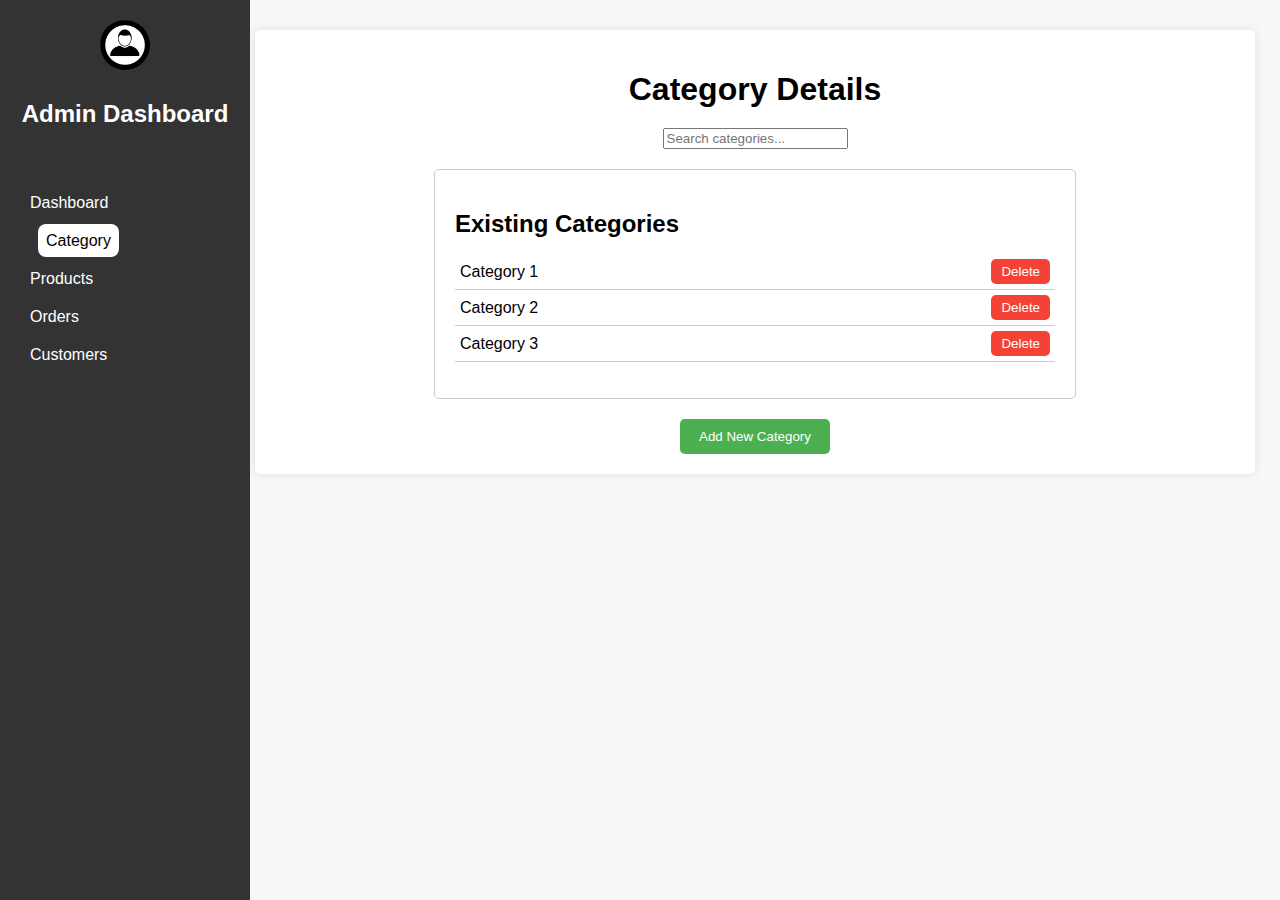
==== karma-master/admincategory.html @ 008b4e89 "Ecommerce Website" ====
<!DOCTYPE html>
<html lang="en">
<head>
    <meta charset="UTF-8">
    <meta name="viewport" content="width=device-width, initial-scale=1.0">
    <title>Admin Homepage</title>
    <link rel="stylesheet" href="./css/admincss.css">
    <link rel="stylesheet" href="./css/admincategory.css">
    <link rel="stylesheet" href="https://cdnjs.cloudflare.com/ajax/libs/font-awesome/5.15.3/css/all.min.css">

</head>
<body>
<div class="sidebar">
    <div class="logo">
        <img src="./img/admin.jpg" alt="Admin Logo">
        <h2>Admin Dashboard</h2>
    </div>
    <ul class="nav-links">
        <li><a href="#" onclick="openPage('dashboard')">Dashboard</a></li>
        <li><a href="#" class="optionselected" onclick="openPage('category')">Category</a></li>
        <li><a href="#"  onclick="openPage('products')">Products</a></li>
        <li><a href="#"  onclick="openPage('orders')">Orders</a></li>
        <li><a href="#"  onclick="openPage('customers')">Customers</a></li>
    </ul>
</div>
<div class="container">
    <h1>Category Details</h1>
    <div class="flight-list">
        <div class="search-container">
            <input type="text" id="searchInput" placeholder="Search categories...">
        </div>

        <div class="category-list">
            <h2>Existing Categories</h2>
            <ul id="categoryUl">
                <li>
                    <span>Category 1</span>
                    <button class="delete-button">Delete</button>
                </li>
                <li>
                    <span>Category 2</span>
                    <button class="delete-button">Delete</button>
                </li>
                <li>
                    <span>Category 3</span>
                    <button class="delete-button">Delete</button>
                </li>
                <!-- Add more categories here as needed -->
            </ul>
        </div>

    </div>
    <button class="add-button" onclick="openAddCategoryForm()">Add New Category</button>

    <!-- Modal Popup for Password Change -->
    <div id="passwordChangeModal" class="modal hidden">
        <div class="modal-content">
            <form>
                <label for="newPassword">New Category:</label>
                <input type="password" id="newPassword" required>
                <button type="button"  onclick="saveNewAdminPassword()">Save</button>
                <button type="button" onclick="closePasswordChangeModal()">Cancel</button>
            </form>
        </div>
    </div>


</div>
<script src="./js/admincategory.js"></script>
</body>
</html>
---- karma-master/css/admincss.css ----
body {
    font-family: Arial, sans-serif;
    margin: 0;
    padding: 0;
    background-color: #f7f7f7;
}

.container {
    width: 75%;
    float: right;
    margin-right: 25px;
    padding: 20px;
    background-color: #fff;
    margin-top: 30px;
    border-radius: 5px;
    box-shadow: 0 0 10px rgba(0, 0, 0, 0.1);
}

h1 {
    text-align: center;
    margin-bottom: 20px;
}

.flight-list {
    margin-bottom: 20px;
}

.flight-list h2 {
    font-size: 24px;
    margin-bottom: 10px;
}

table {
    width: 100%;
    border-collapse: collapse;
}

th, td {
    padding: 10px;
    text-align: left;
    border-bottom: 1px solid #ddd;
}

th {
    background-color: #f2f2f2;
}

td:last-child {
    text-align: center;
}

.fa-trash-alt {
    cursor: pointer;
    color: red;
}

.fa-trash-alt:hover {
    color: darkred;
}

.add-button {
    display: block;
    width: 150px;
    margin: 0 auto;
    padding: 10px;
    background-color: #4CAF50;
    color: #fff;
    border: none;
    border-radius: 5px;
    cursor: pointer;
}

.add-button:hover {
    background-color: #45a049;
}

.add-flight-form {
    display: none;
    background-color: #fff;
    border: 1px solid #ccc;
    padding: 20px;
    border-radius: 5px;
    margin-top: 20px;
    box-shadow: 0 0 10px rgba(0, 0, 0, 0.1);
}

.add-flight-form h2 {
    font-size: 24px;
    margin-bottom: 10px;
}

.add-flight-form label {
    display: block;
    margin-bottom: 5px;
}

.add-flight-form input[type="text"] {
    width: 100%;
    padding: 10px;
    margin-bottom: 10px;
    border: 1px solid #ccc;
    border-radius: 5px;
}

.add-flight-form button {
    padding: 10px;
    background-color: #4CAF50;
    color: #fff;
    border: none;
    border-radius: 5px;
    cursor: pointer;
}

.add-flight-form button.cancel-button {
    margin-top: 10px;
    background-color: #ccc;
}

.add-flight-form button.cancel-button:hover {
    background-color: #bbb;
}

.customlistbox{
    width: 100% !important;
    padding: 10px !important;
    margin-bottom: 10px !important;
    border: 1px solid #ccc !important;
    border-radius: 5px !important;
}

/* ... (existing styles remain unchanged) ... */

/* Updated Modal Styles */
.modal-content {
    position: absolute;
    top: 50%;
    left: 50%;
    transform: translate(-50%, -50%);
    background-color: #fff;
    padding: 30px;
    border-radius: 5px;
    box-shadow: 0px 0px 10px rgba(0, 0, 0, 0.2);
    text-align: center;
    width: 300px; /* Adjust the width as needed */
}

.modal h3 {
    margin-top: 0;
}

.modal label {
    display: block;
    margin-bottom: 10px;
}

.modal input {
    width: 100%;
    padding: 10px;
    margin-bottom: 20px;
    border: 1px solid #ccc;
    border-radius: 5px;
}

.modal button {
    padding: 10px 20px;
    margin-right: 10px;
    border: none;
    border-radius: 5px;
    color: #000000;
    cursor: pointer;
    transition: background-color 0.2s ease;
}

.modal button.submit-button {
    background-color: #0dec0d;
}

.modal button.cancel-button {
    background-color: #f1130d;
}

.modal button:hover {
    background-color: #333;
}
.sidebar {
    width: 250px;
    background-color: #333;
    color: #fff;
    height: 100vh;
    position: fixed;
    top: 0;
    left: 0;
    padding-top: 20px;
}

.sidebar .logo {
    display: flex;
    align-items: center;
    justify-content: center;
    flex-direction: column;
    padding-bottom: 20px;
}

.sidebar .logo img {
    width: 50px;
    height: 50px;
    border-radius: 50%;
    margin-bottom: 10px;
}

.sidebar .nav-links {
    list-style: none;
    padding-left: 20px;
}

.sidebar .nav-links li {
    padding: 10px;
}

.sidebar .nav-links li a {
    color: #fff;
    text-decoration: none;
}

.sidebar .nav-links li a:hover {
    background-color: #444;
}

.main-content {
    margin-left: 250px;
    padding: 20px;
}
.optionselected{
    margin-left: 8px;
    color: black !important;
    padding: 8px;
    background-color: white;
    border-radius: 8px;
}
.message-container {
    max-width: 600px;
    margin: 0 auto;
    padding: 20px;
}
.message-heading {
    font-size: 24px;
    font-weight: bold;
    margin-bottom: 20px;
}
.message-content {
    font-size: 16px;
    line-height: 1.6;
}
.message-signature {
    font-size: 18px;
    font-style: italic;
}
.hidden{
    display: none;
}
---- karma-master/css/admincategory.css ----
.search-container {
    text-align: center;
    margin-bottom: 20px;
}

.category-list {
    max-width: 600px;
    margin: 0 auto;
    padding: 20px;
    border: 1px solid #ccc;
    border-radius: 5px;
}

.category-list h2 {
    margin-bottom: 10px;
}

.category-list ul {
    list-style: none;
    padding: 0;
}

.category-list li {
    display: flex;
    align-items: center;
    justify-content: space-between;
    padding: 5px;
    border-bottom: 1px solid #ccc;
}

.delete-button {
    background-color: #f44336;
    color: white;
    border: none;
    padding: 5px 10px;
    border-radius: 5px;
    cursor: pointer;
}
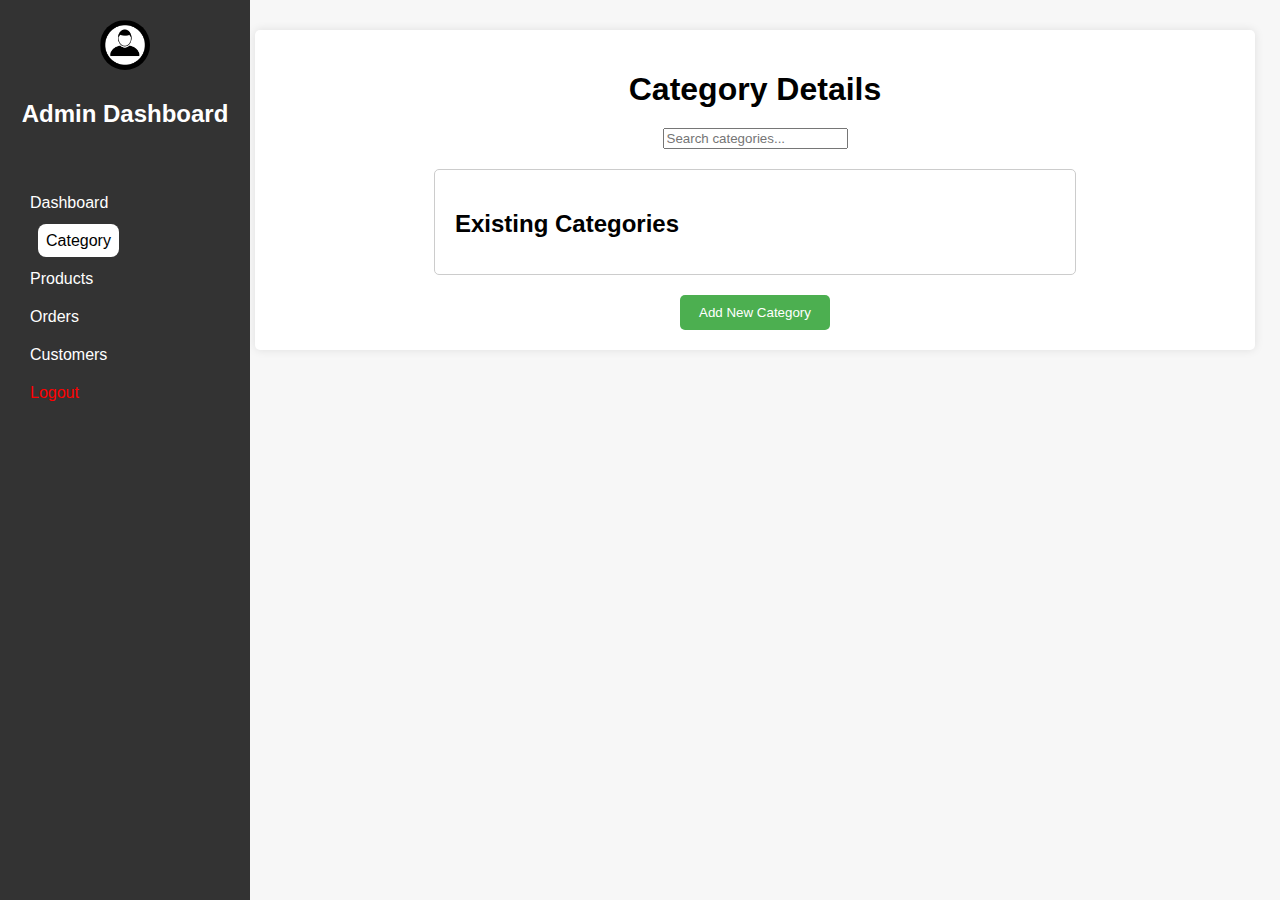
==== commit c75da4c3: "E-commerce webpage" ====
--- a/karma-master/admincategory.html
+++ b/karma-master/admincategory.html
@@ -21,6 +21,7 @@
         <li><a href="#"  onclick="openPage('products')">Products</a></li>
         <li><a href="#"  onclick="openPage('orders')">Orders</a></li>
         <li><a href="#"  onclick="openPage('customers')">Customers</a></li>
+        <li><a href="#" class="logoutbutton" onclick="openPage('logout')">Logout</a></li>
     </ul>
 </div>
 <div class="container">
@@ -33,19 +34,7 @@
         <div class="category-list">
             <h2>Existing Categories</h2>
             <ul id="categoryUl">
-                <li>
-                    <span>Category 1</span>
-                    <button class="delete-button">Delete</button>
-                </li>
-                <li>
-                    <span>Category 2</span>
-                    <button class="delete-button">Delete</button>
-                </li>
-                <li>
-                    <span>Category 3</span>
-                    <button class="delete-button">Delete</button>
-                </li>
-                <!-- Add more categories here as needed -->
+
             </ul>
         </div>
 
@@ -56,10 +45,10 @@
     <div id="passwordChangeModal" class="modal hidden">
         <div class="modal-content">
             <form>
-                <label for="newPassword">New Category:</label>
-                <input type="password" id="newPassword" required>
-                <button type="button"  onclick="saveNewAdminPassword()">Save</button>
-                <button type="button" onclick="closePasswordChangeModal()">Cancel</button>
+                <label for="newcategoryname">New Category:</label>
+                <input type="text" id="newcategoryname" required>
+                <button type="button"  onclick="CreateNewCategory()">Save</button>
+                <button type="button" onclick="closeCreateCategory()">Cancel</button>
             </form>
         </div>
     </div>
--- a/karma-master/css/admincss.css
+++ b/karma-master/css/admincss.css
@@ -123,7 +123,7 @@
 .customlistbox{
     width: 100% !important;
     padding: 10px !important;
-    margin-bottom: 10px !important;
+    margin-bottom: 20px !important;
     border: 1px solid #ccc !important;
     border-radius: 5px !important;
 }
@@ -154,7 +154,7 @@
 }
 
 .modal input {
-    width: 100%;
+    width: 92%;
     padding: 10px;
     margin-bottom: 20px;
     border: 1px solid #ccc;
@@ -257,4 +257,7 @@
 }
 .hidden{
     display: none;
+}
+.logoutbutton{
+    color: red !important;
 }